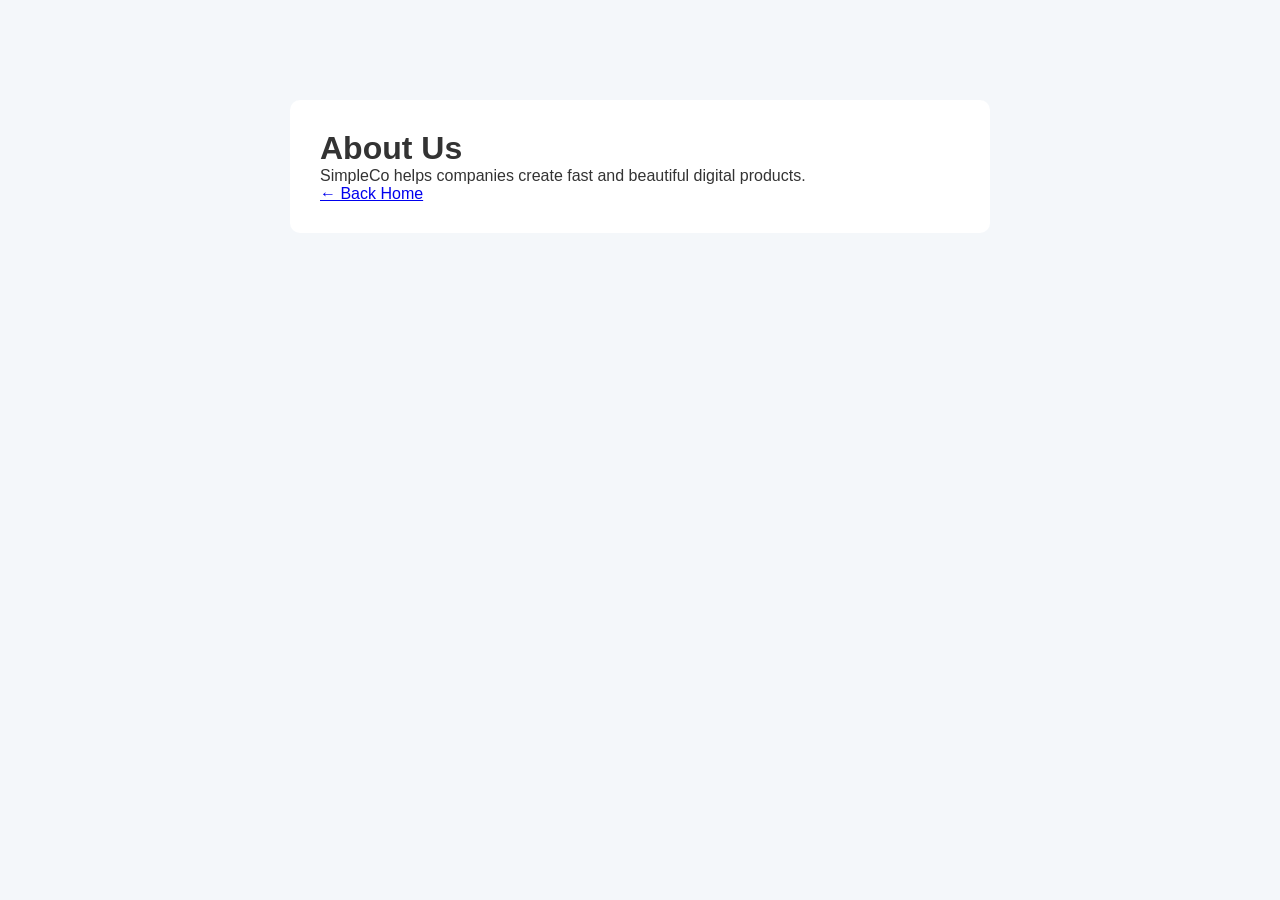
==== about.html @ d7969ad3 "Simple html and css files" ====
<!-- about.html -->
<!DOCTYPE html>
<html lang="en">
<head>
  <meta charset="UTF-8" />
  <meta name="viewport" content="width=device-width, initial-scale=1.0" />
  <title>About Us</title>
  <link rel="stylesheet" href="styles.css" />
</head>
<body>
  <div class="page-container">
    <h1>About Us</h1>
    <p>SimpleCo helps companies create fast and beautiful digital products.</p>
    <a href="index.html">← Back Home</a>
  </div>
</body>
</html>
---- styles.css ----
/* styles.css */
* {
  margin: 0;
  padding: 0;
  box-sizing: border-box;
  font-family: Arial, sans-serif;
}

body {
  background: #f4f7fa;
  color: #333;
}

/* Navbar */
.navbar {
  background: #1e293b;
  color: white;
  display: flex;
  justify-content: space-between;
  padding: 18px 40px;
  align-items: center;
}

.logo {
  font-size: 24px;
}

.nav-links {
  display: flex;
  list-style: none;
  gap: 20px;
}

.nav-links a {
  color: white;
  text-decoration: none;
}

.btn-login {
  background: #3b82f6;
  padding: 8px 14px;
  border-radius: 6px;
}

/* Hero */
.hero {
  text-align: center;
  padding: 100px 20px;
}

.hero h2 {
  font-size: 42px;
  margin-bottom: 15px;
}

.hero p {
  font-size: 18px;
  margin-bottom: 25px;
}

.hero-btn {
  background: #2563eb;
  color: white;
  padding: 12px 22px;
  text-decoration: none;
  border-radius: 6px;
}

/* Pages */
.page-container {
  max-width: 700px;
  margin: 100px auto;
  background: white;
  padding: 30px;
  border-radius: 10px;
}

/* Login */
.login-container {
  display: flex;
  justify-content: center;
  align-items: center;
  min-height: 100vh;
}

.login-form {
  background: white;
  padding: 35px;
  width: 350px;
  border-radius: 12px;
  box-shadow: 0 8px 24px rgba(0,0,0,0.08);
}

.login-form h2 {
  text-align: center;
  margin-bottom: 20px;
}

.login-form input {
  width: 100%;
  padding: 12px;
  margin-top: 10px;
  border: 1px solid #ccc;
  border-radius: 8px;
}

.login-form button {
  width: 100%;
  margin-top: 18px;
  padding: 12px;
  border: none;
  background: #2563eb;
  color: white;
  border-radius: 8px;
  cursor: pointer;
}

.error {
  color: red;
  font-size: 12px;
}

.signup-text {
  margin-top: 15px;
  text-align: center;
}
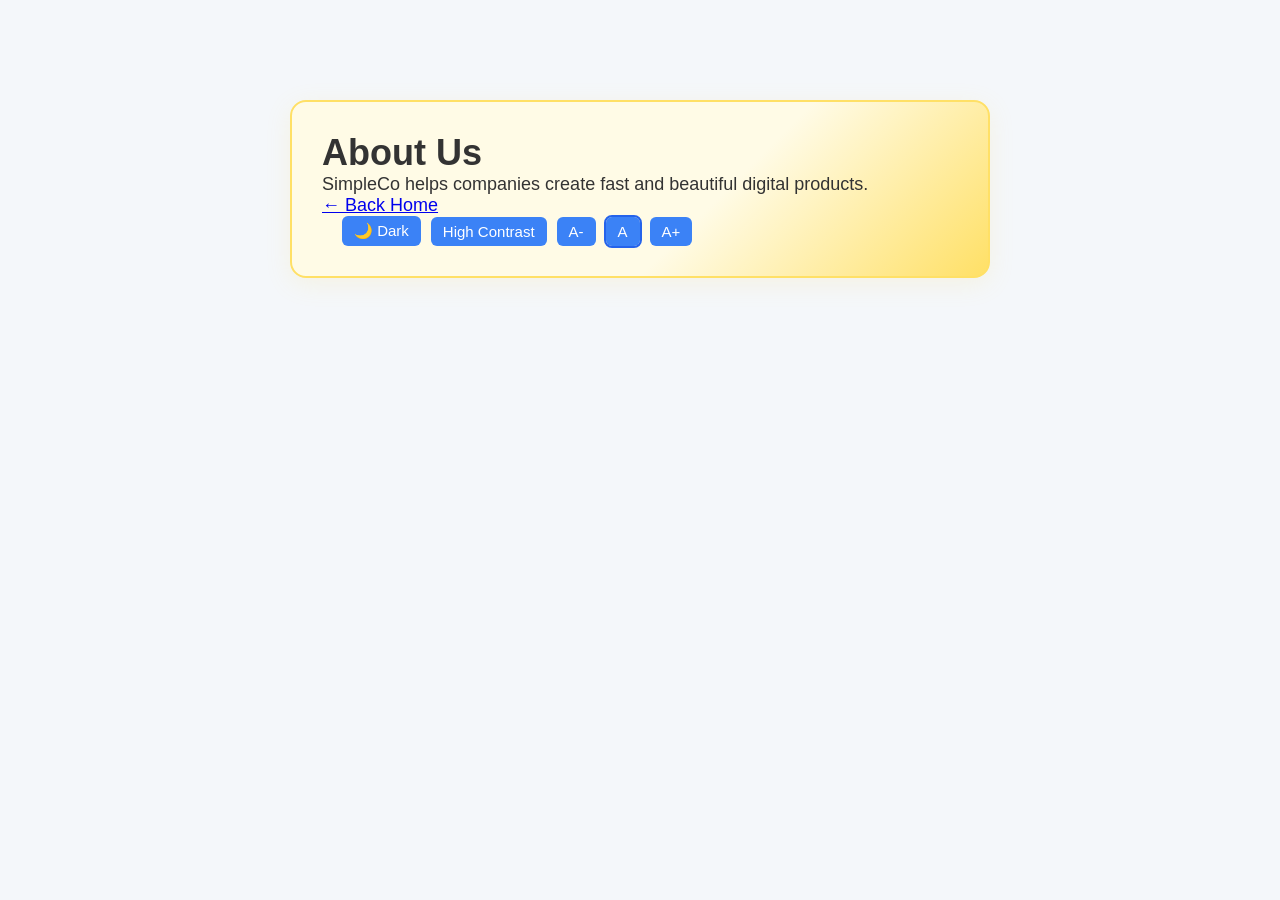
==== commit 61fd22fd: "feat: Add dark mode, font size, and high contrast accessibility controls - Added theme toggle (dark/" ====
--- a/about.html
+++ b/about.html
@@ -12,6 +12,14 @@
     <h1>About Us</h1>
     <p>SimpleCo helps companies create fast and beautiful digital products.</p>
     <a href="index.html">← Back Home</a>
+    <div class="theme-controls">
+      <button id="themeToggle" class="theme-toggle" aria-label="Toggle dark mode">🌙 Dark</button>
+      <button id="contrastToggle" class="contrast-toggle" aria-label="Toggle high contrast">High Contrast</button>
+      <button class="font-size-btn" data-size="small" aria-label="Small font">A-</button>
+      <button class="font-size-btn" data-size="medium" aria-label="Medium font">A</button>
+      <button class="font-size-btn" data-size="large" aria-label="Large font">A+</button>
+    </div>
   </div>
+  <script src="script.js"></script>
 </body>
 </html>
--- a/styles.css
+++ b/styles.css
@@ -1,101 +1,205 @@
 /* styles.css */
+:root {
+  --bg: #f4f7fa;
+  --text: #333;
+  --navbar-bg: #1e293b;
+  --navbar-text: #fff;
+  --btn-bg: #3b82f6;
+  --btn-hover-bg: #2563eb;
+  --page-bg: linear-gradient(135deg, #fffbe6 60%, #ffe066 100%);
+  --page-border: #ffe066;
+  --form-error: #e11d48;
+  --form-success: #059669;
+  --login-bg: #fff;
+  --login-shadow: rgba(0,0,0,0.08);
+  --contrast-bg: #000;
+  --contrast-text: #fff;
+}
+[data-theme="dark"] {
+  --bg: #18181b;
+  --text: #f4f7fa;
+  --navbar-bg: #111827;
+  --navbar-text: #fff;
+  --btn-bg: #6366f1;
+  --btn-hover-bg: #818cf8;
+  --page-bg: linear-gradient(135deg, #23272e 60%, #6366f1 100%);
+  --page-border: #6366f1;
+  --login-bg: #23272e;
+  --login-shadow: rgba(99,102,241,0.12);
+}
+[data-contrast="high"] {
+  --bg: var(--contrast-bg);
+  --text: var(--contrast-text);
+  --navbar-bg: #000;
+  --navbar-text: #fff;
+  --btn-bg: #fff;
+  --btn-hover-bg: #ccc;
+  --page-bg: #000;
+  --page-border: #fff;
+  --form-error: #ff0a0a;
+  --form-success: #00ff00;
+  --login-bg: #000;
+  --login-shadow: rgba(255,255,255,0.12);
+}
 * {
   margin: 0;
   padding: 0;
   box-sizing: border-box;
   font-family: Arial, sans-serif;
 }
-
 body {
-  background: #f4f7fa;
-  color: #333;
-}
-
-/* Navbar */
+  background: var(--bg);
+  color: var(--text);
+  transition: background 0.3s, color 0.3s;
+}
 .navbar {
-  background: #1e293b;
-  color: white;
+  background: var(--navbar-bg);
+  color: var(--navbar-text);
   display: flex;
   justify-content: space-between;
   padding: 18px 40px;
   align-items: center;
 }
-
 .logo {
   font-size: 24px;
 }
-
 .nav-links {
   display: flex;
   list-style: none;
   gap: 20px;
 }
-
 .nav-links a {
-  color: white;
+  color: var(--navbar-text);
   text-decoration: none;
 }
-
 .btn-login {
-  background: #3b82f6;
+  background: var(--btn-bg);
   padding: 8px 14px;
   border-radius: 6px;
 }
-
-/* Hero */
+.theme-controls {
+  display: flex;
+  align-items: center;
+  gap: 10px;
+  margin-left: 20px;
+}
+.theme-toggle, .contrast-toggle, .font-size-btn {
+  background: var(--btn-bg);
+  color: var(--navbar-text);
+  border: none;
+  border-radius: 6px;
+  padding: 6px 12px;
+  cursor: pointer;
+  font-size: 15px;
+  transition: background 0.2s;
+}
+.theme-toggle:hover, .contrast-toggle:hover, .font-size-btn:hover {
+  background: var(--btn-hover-bg);
+}
+.font-size-btn.active {
+  outline: 2px solid var(--btn-hover-bg);
+}
 .hero {
   text-align: center;
   padding: 100px 20px;
 }
-
 .hero h2 {
   font-size: 42px;
   margin-bottom: 15px;
 }
-
 .hero p {
   font-size: 18px;
   margin-bottom: 25px;
 }
-
 .hero-btn {
-  background: #2563eb;
-  color: white;
+  background: var(--btn-bg);
+  color: var(--navbar-text);
   padding: 12px 22px;
   text-decoration: none;
   border-radius: 6px;
 }
-
-/* Pages */
 .page-container {
   max-width: 700px;
   margin: 100px auto;
-  background: white;
+  background: var(--page-bg);
   padding: 30px;
-  border-radius: 10px;
-}
-
-/* Login */
+  border-radius: 16px;
+  box-shadow: 0 6px 24px rgba(255, 224, 102, 0.15);
+  border: 2px solid var(--page-border);
+}
+.contact-form {
+  display: flex;
+  flex-direction: column;
+  gap: 18px;
+  margin-top: 24px;
+}
+.form-group {
+  display: flex;
+  flex-direction: column;
+  gap: 6px;
+}
+.contact-form label {
+  font-weight: 600;
+}
+.contact-form input,
+.contact-form select,
+.contact-form textarea {
+  padding: 10px;
+  border: 1px solid #ccc;
+  border-radius: 7px;
+  font-size: 16px;
+}
+.contact-form button {
+  background: var(--btn-bg);
+  color: var(--navbar-text);
+  padding: 12px 0;
+  border: none;
+  border-radius: 7px;
+  font-size: 18px;
+  cursor: pointer;
+  margin-top: 10px;
+  transition: background 0.2s;
+}
+.contact-form button:hover {
+  background: var(--navbar-bg);
+}
+.error {
+  color: var(--form-error);
+  font-size: 13px;
+  min-height: 16px;
+}
+.success {
+  color: var(--form-success);
+  font-size: 15px;
+  margin-top: 10px;
+  min-height: 18px;
+}
+@media (max-width: 600px) {
+  .page-container {
+    margin: 30px 8px;
+    padding: 16px;
+  }
+  .contact-form button {
+    font-size: 16px;
+  }
+}
 .login-container {
   display: flex;
   justify-content: center;
   align-items: center;
   min-height: 100vh;
 }
-
 .login-form {
-  background: white;
+  background: var(--login-bg);
   padding: 35px;
   width: 350px;
   border-radius: 12px;
-  box-shadow: 0 8px 24px rgba(0,0,0,0.08);
-}
-
+  box-shadow: 0 8px 24px var(--login-shadow);
+}
 .login-form h2 {
   text-align: center;
   margin-bottom: 20px;
 }
-
 .login-form input {
   width: 100%;
   padding: 12px;
@@ -103,23 +207,16 @@
   border: 1px solid #ccc;
   border-radius: 8px;
 }
-
 .login-form button {
   width: 100%;
   margin-top: 18px;
   padding: 12px;
   border: none;
-  background: #2563eb;
-  color: white;
+  background: var(--btn-bg);
+  color: var(--navbar-text);
   border-radius: 8px;
   cursor: pointer;
 }
-
-.error {
-  color: red;
-  font-size: 12px;
-}
-
 .signup-text {
   margin-top: 15px;
   text-align: center;
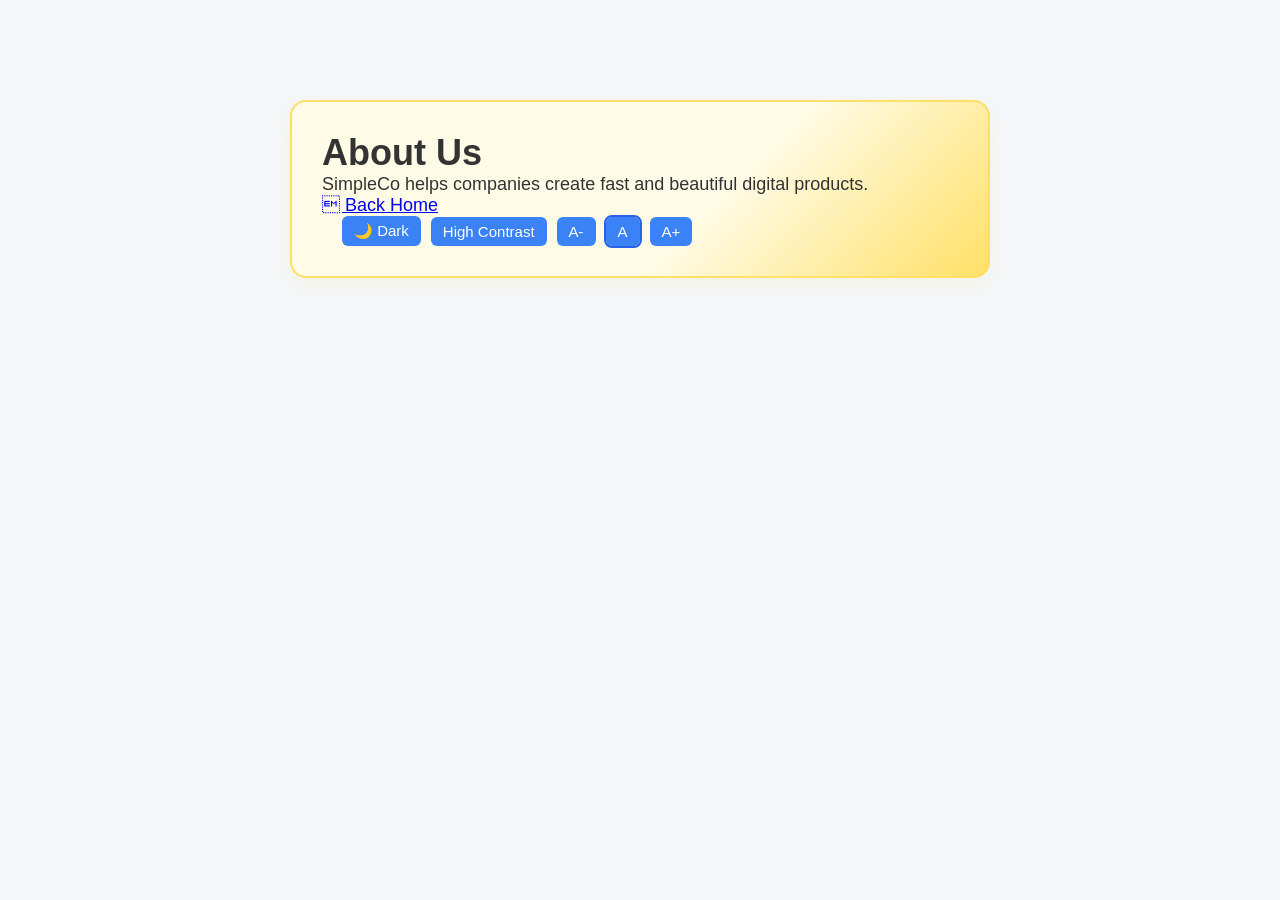
==== commit c489720a: "AS-23467: Website Theme Personalization with Dark Mode & Accessibility Controls - Added dark/light m" ====
--- a/about.html
+++ b/about.html
@@ -11,9 +11,9 @@
   <div class="page-container">
     <h1>About Us</h1>
     <p>SimpleCo helps companies create fast and beautiful digital products.</p>
-    <a href="index.html">← Back Home</a>
+    <a href="index.html"> Back Home</a>
     <div class="theme-controls">
-      <button id="themeToggle" class="theme-toggle" aria-label="Toggle dark mode">🌙 Dark</button>
+      <button id="themeToggle" class="theme-toggle" aria-label="Toggle dark mode">319 Dark</button>
       <button id="contrastToggle" class="contrast-toggle" aria-label="Toggle high contrast">High Contrast</button>
       <button class="font-size-btn" data-size="small" aria-label="Small font">A-</button>
       <button class="font-size-btn" data-size="medium" aria-label="Medium font">A</button>
--- a/styles.css
+++ b/styles.css
@@ -221,3 +221,6 @@
   margin-top: 15px;
   text-align: center;
 }
+.font-small { font-size: 15px; }
+.font-medium { font-size: 18px; }
+.font-large { font-size: 22px; }
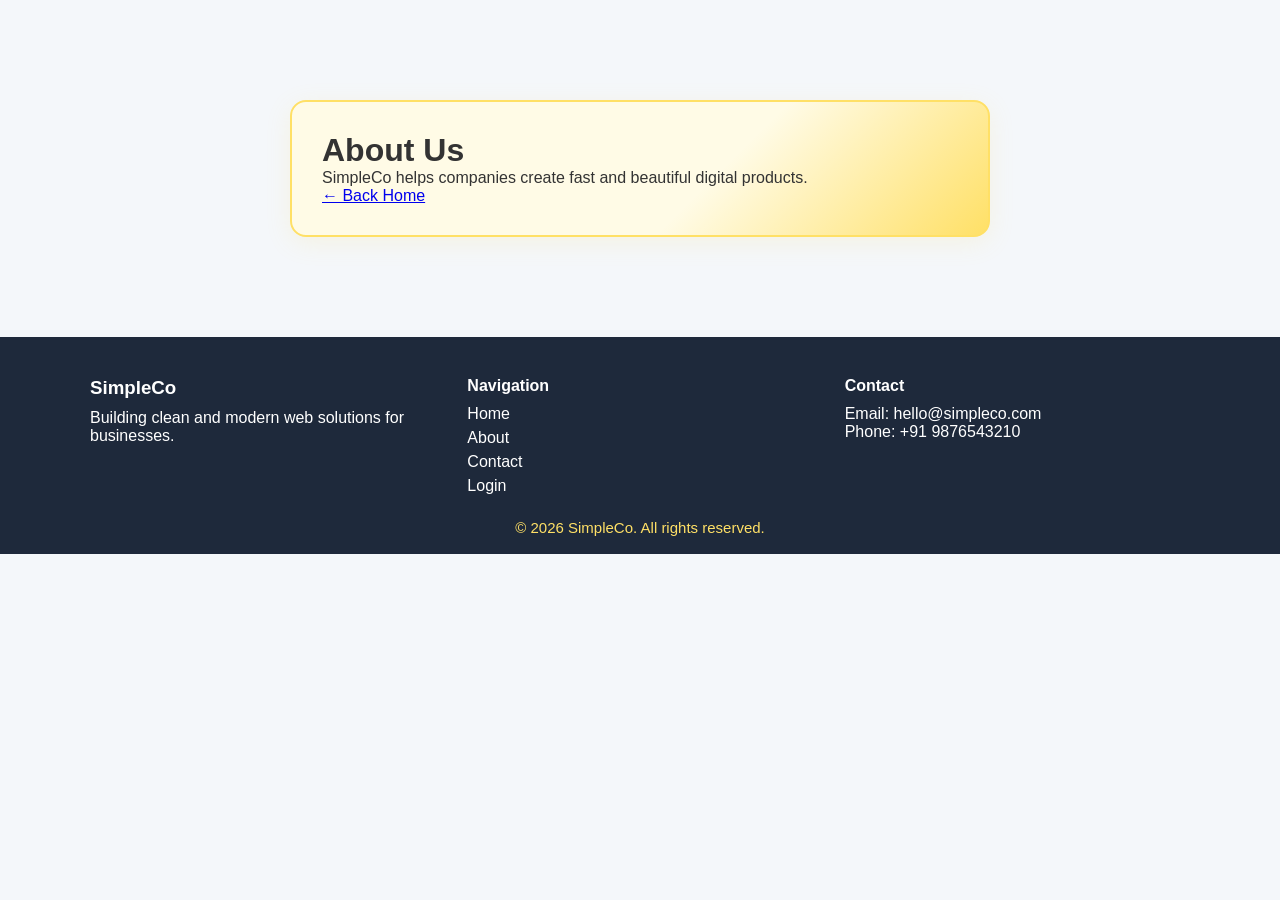
==== commit 89d6a50c: "AS-23467: Implement global website footer - Added responsive, accessible footer.html - Integrated fo" ====
--- a/about.html
+++ b/about.html
@@ -11,15 +11,16 @@
   <div class="page-container">
     <h1>About Us</h1>
     <p>SimpleCo helps companies create fast and beautiful digital products.</p>
-    <a href="index.html"> Back Home</a>
-    <div class="theme-controls">
-      <button id="themeToggle" class="theme-toggle" aria-label="Toggle dark mode">319 Dark</button>
-      <button id="contrastToggle" class="contrast-toggle" aria-label="Toggle high contrast">High Contrast</button>
-      <button class="font-size-btn" data-size="small" aria-label="Small font">A-</button>
-      <button class="font-size-btn" data-size="medium" aria-label="Medium font">A</button>
-      <button class="font-size-btn" data-size="large" aria-label="Large font">A+</button>
-    </div>
+    <a href="index.html">← Back Home</a>
   </div>
-  <script src="script.js"></script>
+  <!-- Footer -->
+  <div id="footer-placeholder"></div>
+  <script>
+    fetch('footer.html')
+      .then(response => response.text())
+      .then(data => {
+        document.getElementById('footer-placeholder').innerHTML = data;
+      });
+  </script>
 </body>
 </html>
--- a/styles.css
+++ b/styles.css
@@ -1,205 +1,103 @@
 /* styles.css */
-:root {
-  --bg: #f4f7fa;
-  --text: #333;
-  --navbar-bg: #1e293b;
-  --navbar-text: #fff;
-  --btn-bg: #3b82f6;
-  --btn-hover-bg: #2563eb;
-  --page-bg: linear-gradient(135deg, #fffbe6 60%, #ffe066 100%);
-  --page-border: #ffe066;
-  --form-error: #e11d48;
-  --form-success: #059669;
-  --login-bg: #fff;
-  --login-shadow: rgba(0,0,0,0.08);
-  --contrast-bg: #000;
-  --contrast-text: #fff;
-}
-[data-theme="dark"] {
-  --bg: #18181b;
-  --text: #f4f7fa;
-  --navbar-bg: #111827;
-  --navbar-text: #fff;
-  --btn-bg: #6366f1;
-  --btn-hover-bg: #818cf8;
-  --page-bg: linear-gradient(135deg, #23272e 60%, #6366f1 100%);
-  --page-border: #6366f1;
-  --login-bg: #23272e;
-  --login-shadow: rgba(99,102,241,0.12);
-}
-[data-contrast="high"] {
-  --bg: var(--contrast-bg);
-  --text: var(--contrast-text);
-  --navbar-bg: #000;
-  --navbar-text: #fff;
-  --btn-bg: #fff;
-  --btn-hover-bg: #ccc;
-  --page-bg: #000;
-  --page-border: #fff;
-  --form-error: #ff0a0a;
-  --form-success: #00ff00;
-  --login-bg: #000;
-  --login-shadow: rgba(255,255,255,0.12);
-}
 * {
   margin: 0;
   padding: 0;
   box-sizing: border-box;
   font-family: Arial, sans-serif;
 }
+
 body {
-  background: var(--bg);
-  color: var(--text);
-  transition: background 0.3s, color 0.3s;
+  background: #f4f7fa;
+  color: #333;
 }
+
+/* Navbar */
 .navbar {
-  background: var(--navbar-bg);
-  color: var(--navbar-text);
+  background: #1e293b;
+  color: white;
   display: flex;
   justify-content: space-between;
   padding: 18px 40px;
   align-items: center;
 }
+
 .logo {
   font-size: 24px;
 }
+
 .nav-links {
   display: flex;
   list-style: none;
   gap: 20px;
 }
+
 .nav-links a {
-  color: var(--navbar-text);
+  color: white;
   text-decoration: none;
 }
+
 .btn-login {
-  background: var(--btn-bg);
+  background: #3b82f6;
   padding: 8px 14px;
   border-radius: 6px;
 }
-.theme-controls {
-  display: flex;
-  align-items: center;
-  gap: 10px;
-  margin-left: 20px;
-}
-.theme-toggle, .contrast-toggle, .font-size-btn {
-  background: var(--btn-bg);
-  color: var(--navbar-text);
-  border: none;
-  border-radius: 6px;
-  padding: 6px 12px;
-  cursor: pointer;
-  font-size: 15px;
-  transition: background 0.2s;
-}
-.theme-toggle:hover, .contrast-toggle:hover, .font-size-btn:hover {
-  background: var(--btn-hover-bg);
-}
-.font-size-btn.active {
-  outline: 2px solid var(--btn-hover-bg);
-}
+
+/* Hero */
 .hero {
   text-align: center;
   padding: 100px 20px;
 }
+
 .hero h2 {
   font-size: 42px;
   margin-bottom: 15px;
 }
+
 .hero p {
   font-size: 18px;
   margin-bottom: 25px;
 }
+
 .hero-btn {
-  background: var(--btn-bg);
-  color: var(--navbar-text);
+  background: #2563eb;
+  color: white;
   padding: 12px 22px;
   text-decoration: none;
   border-radius: 6px;
 }
+
+/* Pages */
 .page-container {
   max-width: 700px;
   margin: 100px auto;
-  background: var(--page-bg);
+  background: linear-gradient(135deg, #fffbe6 60%, #ffe066 100%);
   padding: 30px;
   border-radius: 16px;
   box-shadow: 0 6px 24px rgba(255, 224, 102, 0.15);
-  border: 2px solid var(--page-border);
+  border: 2px solid #ffe066;
 }
-.contact-form {
-  display: flex;
-  flex-direction: column;
-  gap: 18px;
-  margin-top: 24px;
-}
-.form-group {
-  display: flex;
-  flex-direction: column;
-  gap: 6px;
-}
-.contact-form label {
-  font-weight: 600;
-}
-.contact-form input,
-.contact-form select,
-.contact-form textarea {
-  padding: 10px;
-  border: 1px solid #ccc;
-  border-radius: 7px;
-  font-size: 16px;
-}
-.contact-form button {
-  background: var(--btn-bg);
-  color: var(--navbar-text);
-  padding: 12px 0;
-  border: none;
-  border-radius: 7px;
-  font-size: 18px;
-  cursor: pointer;
-  margin-top: 10px;
-  transition: background 0.2s;
-}
-.contact-form button:hover {
-  background: var(--navbar-bg);
-}
-.error {
-  color: var(--form-error);
-  font-size: 13px;
-  min-height: 16px;
-}
-.success {
-  color: var(--form-success);
-  font-size: 15px;
-  margin-top: 10px;
-  min-height: 18px;
-}
-@media (max-width: 600px) {
-  .page-container {
-    margin: 30px 8px;
-    padding: 16px;
-  }
-  .contact-form button {
-    font-size: 16px;
-  }
-}
+
+/* Login */
 .login-container {
   display: flex;
   justify-content: center;
   align-items: center;
   min-height: 100vh;
 }
+
 .login-form {
-  background: var(--login-bg);
+  background: white;
   padding: 35px;
   width: 350px;
   border-radius: 12px;
-  box-shadow: 0 8px 24px var(--login-shadow);
+  box-shadow: 0 8px 24px rgba(0,0,0,0.08);
 }
+
 .login-form h2 {
   text-align: center;
   margin-bottom: 20px;
 }
+
 .login-form input {
   width: 100%;
   padding: 12px;
@@ -207,20 +105,81 @@
   border: 1px solid #ccc;
   border-radius: 8px;
 }
+
 .login-form button {
   width: 100%;
   margin-top: 18px;
   padding: 12px;
   border: none;
-  background: var(--btn-bg);
-  color: var(--navbar-text);
+  background: #2563eb;
+  color: white;
   border-radius: 8px;
   cursor: pointer;
 }
+
+.error {
+  color: red;
+  font-size: 12px;
+}
+
 .signup-text {
   margin-top: 15px;
   text-align: center;
 }
-.font-small { font-size: 15px; }
-.font-medium { font-size: 18px; }
-.font-large { font-size: 22px; }
+
+/* Footer */
+.site-footer {
+  background: #1e293b;
+  color: #fff;
+  padding: 40px 0 18px 0;
+  margin-top: 60px;
+  font-size: 16px;
+}
+.footer-content {
+  display: flex;
+  flex-wrap: wrap;
+  justify-content: space-between;
+  max-width: 1100px;
+  margin: 0 auto 18px auto;
+  gap: 32px;
+}
+.footer-section {
+  flex: 1 1 220px;
+  min-width: 180px;
+}
+.footer-section h3, .footer-section h4 {
+  margin-bottom: 10px;
+}
+.footer-section ul {
+  list-style: none;
+  padding: 0;
+}
+.footer-section ul li {
+  margin-bottom: 6px;
+}
+.footer-section ul a {
+  color: #fff;
+  text-decoration: none;
+  transition: color 0.2s;
+}
+.footer-section ul a:hover {
+  color: #ffe066;
+}
+.footer-bottom {
+  text-align: center;
+  font-size: 15px;
+  color: #ffe066;
+  margin-top: 10px;
+}
+@media (max-width: 800px) {
+  .footer-content {
+    flex-direction: column;
+    align-items: center;
+    gap: 18px;
+  }
+  .footer-section {
+    min-width: 0;
+    width: 100%;
+    text-align: center;
+  }
+}
